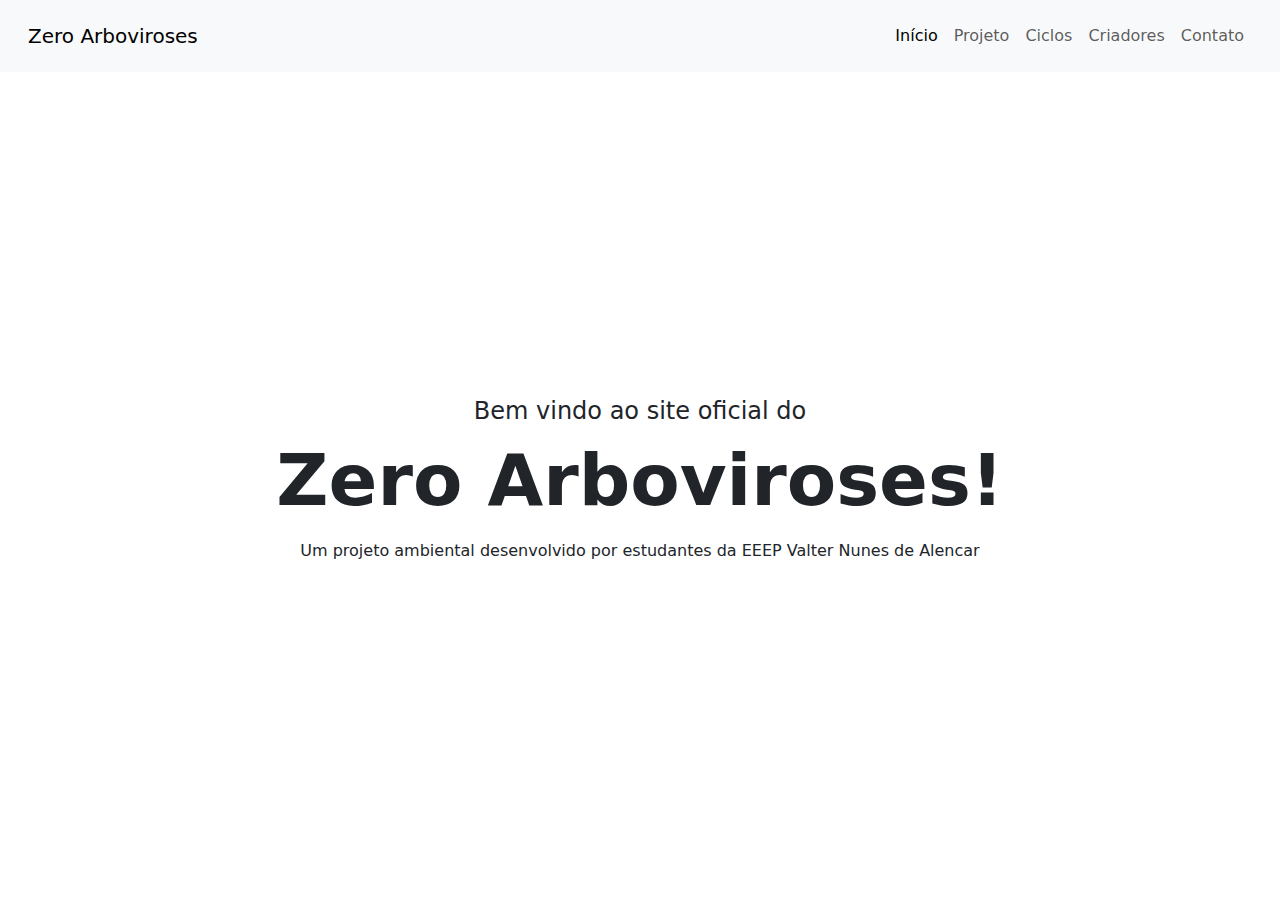
==== index.html @ bc4ea974 "initial(): arquivos iniciais adicionados" ====
<!DOCTYPE html>
<html lang="pt-BR">

<head>
  <meta charset="UTF-8">
  <meta http-equiv="X-UA-Compatible" content="IE=edge">
  <meta name="viewport" content="width=device-width, initial-scale=1.0">
  <!--Bootstrap ver 5.3 //-->
  <link rel="stylesheet" href="./lib/bootstrap/css/bootstrap.min.css">
  <script src="./lib/bootstrap/js/bootstrap.min.js"></script>
  <!--//-->
  <title>Zero Arboviroses</title>
</head>

<body>
  <!--// Barra de navegacao-->
  <nav style="min-height: 72px;" class="px-3 navbar sticky-top navbar-expand-lg bg-body-tertiary">
    <div class="container-fluid">
      <a class="navbar-brand" href="./index.html">Zero Arboviroses</a>
      <button class="navbar-toggler" type="button" data-bs-toggle="collapse" data-bs-target="#navbarSupportedContent"
        aria-controls="navbarSupportedContent" aria-expanded="false" aria-label="Toggle navigation">
        <span class="navbar-toggler-icon"></span>
      </button>
      <div class="collapse navbar-collapse" id="navbarSupportedContent">
        <ul class="navbar-nav ms-auto mb-2 mb-lg-0">
          <li class="nav-item">
            <a class="nav-link active" aria-current="page" href="./index.html">Início</a>
          </li>
          <li class="nav-item">
            <a class="nav-link" href="./pages/projeto.html">Projeto</a>
          </li>
          <li class="nav-item">
            <a class="nav-link" href="./pages/ciclos.html">Ciclos</a>
          </li>
          <li class="nav-item">
            <a class="nav-link" href="./pages/criadores.html">Criadores</a>
          </li>
          <li class="nav-item">
            <a class="nav-link" href="./pages/contato.html">Contato</a>
          </li>
        </ul>
      </div>
    </div>
  </nav>
  <!--//-->
  <!-- Conteudo principal -->
  <main>
    <section style="height: calc(100vh - 72px);" class="p-3 d-flex flex-column justify-content-center align-items-center" id="inicio">
      <p class="mb-2 text-center fs-4">Bem vindo ao site oficial do</p>
      <h1 style="font-weight: 600;" class="mb-3 display-2 text-center">Zero Arboviroses!</h1>
      <p class="text-center fs-6">Um projeto ambiental desenvolvido por estudantes da EEEP Valter Nunes de Alencar</p>
    </section>
  </main>
  <!--//-->
</body>

</html>
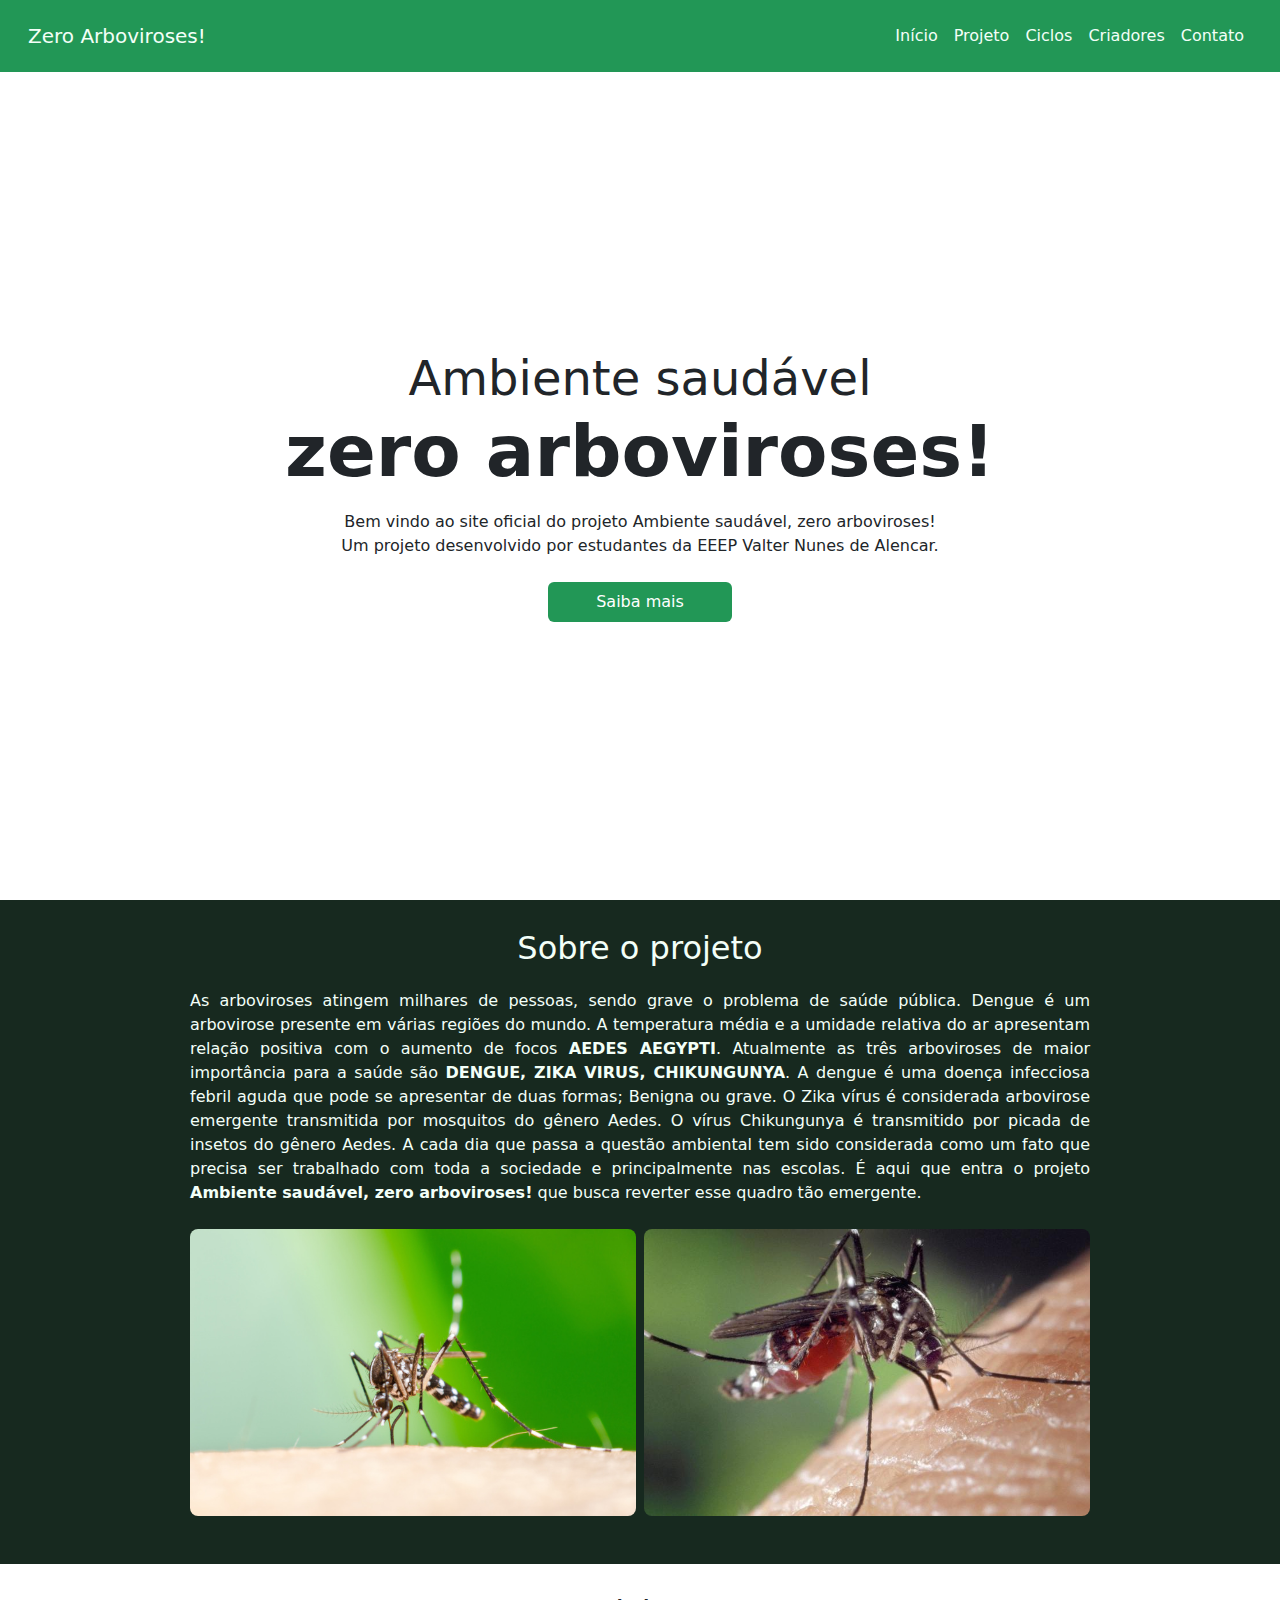
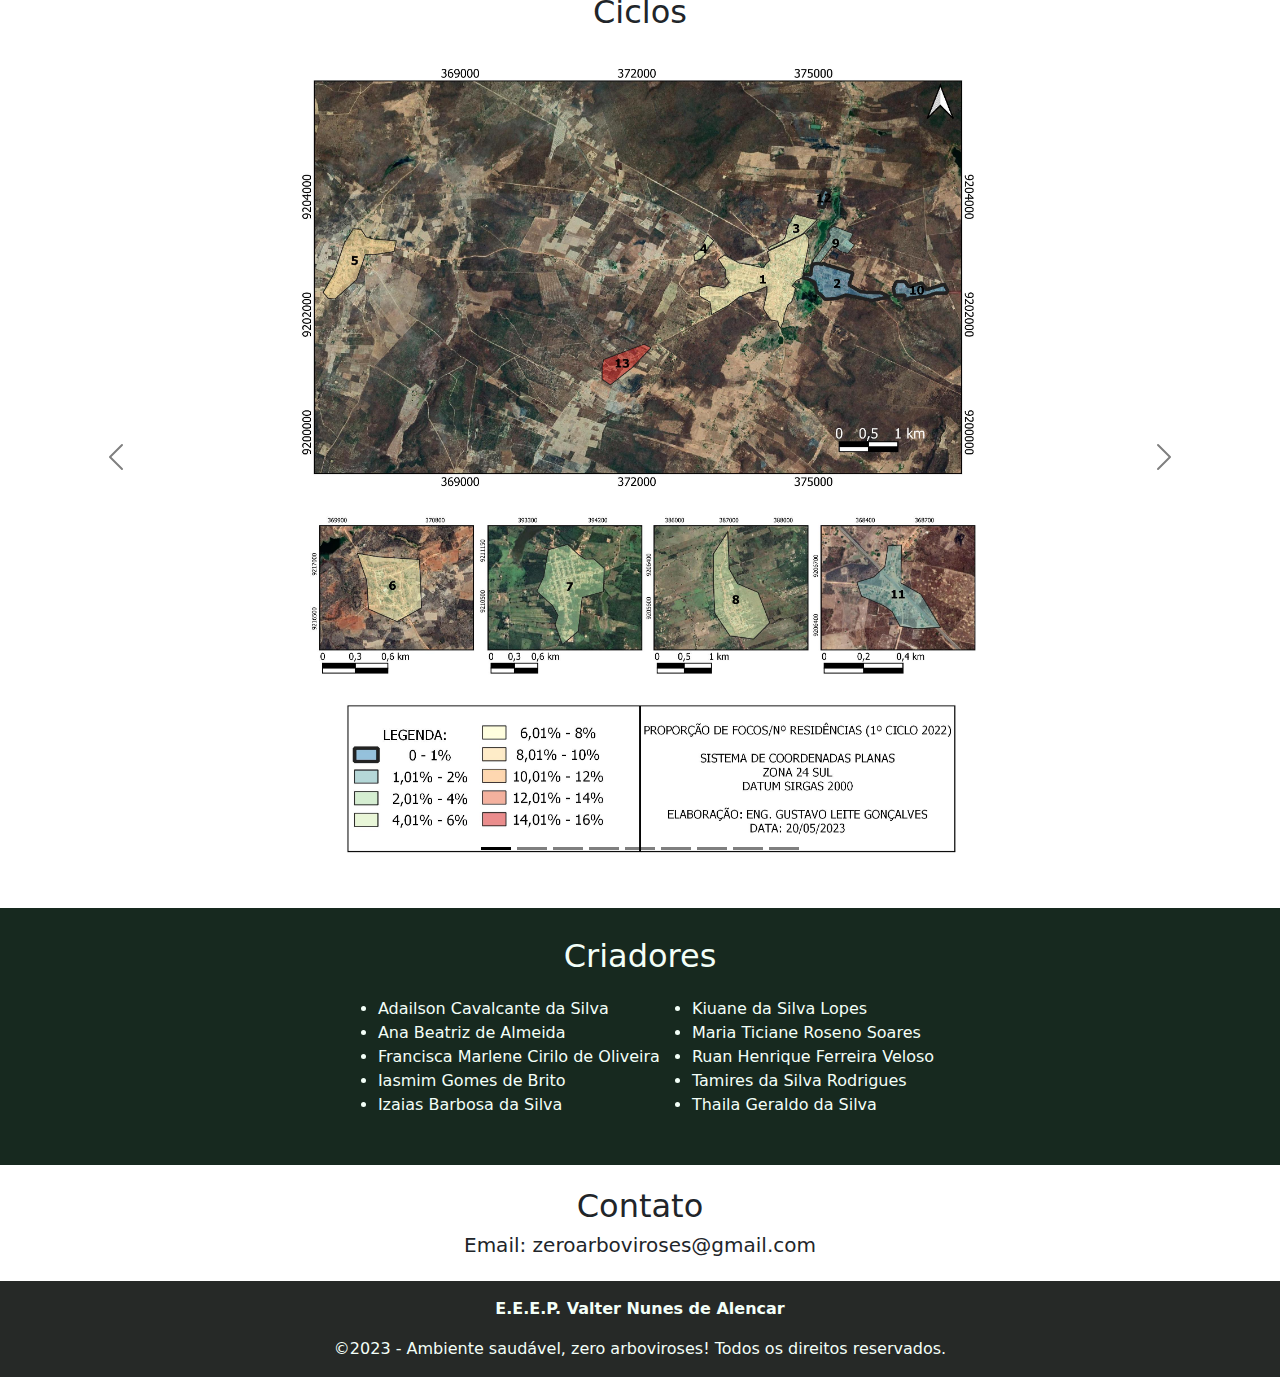
==== commit a52167cd: "feature(): todas as sections adicionadas" ====
--- a/index.html
+++ b/index.html
@@ -6,17 +6,18 @@
   <meta http-equiv="X-UA-Compatible" content="IE=edge">
   <meta name="viewport" content="width=device-width, initial-scale=1.0">
   <!--Bootstrap ver 5.3 //-->
+  <script src="./lib/bootstrap/js/bootstrap.min.js"></script>
   <link rel="stylesheet" href="./lib/bootstrap/css/bootstrap.min.css">
-  <script src="./lib/bootstrap/js/bootstrap.min.js"></script>
+  <link rel="stylesheet" href="./styles/index.css">
   <!--//-->
-  <title>Zero Arboviroses</title>
+  <title>Zero arboviroses!</title>
 </head>
 
 <body>
   <!--// Barra de navegacao-->
-  <nav style="min-height: 72px;" class="px-3 navbar sticky-top navbar-expand-lg bg-body-tertiary">
+  <nav style="min-height: 72px;" class="navbar-dark px-3 navbar sticky-top navbar-expand-lg bg-body-tertiary">
     <div class="container-fluid">
-      <a class="navbar-brand" href="./index.html">Zero Arboviroses</a>
+      <a class="navbar-brand" href="./index.html">Zero Arboviroses!</a>
       <button class="navbar-toggler" type="button" data-bs-toggle="collapse" data-bs-target="#navbarSupportedContent"
         aria-controls="navbarSupportedContent" aria-expanded="false" aria-label="Toggle navigation">
         <span class="navbar-toggler-icon"></span>
@@ -24,19 +25,19 @@
       <div class="collapse navbar-collapse" id="navbarSupportedContent">
         <ul class="navbar-nav ms-auto mb-2 mb-lg-0">
           <li class="nav-item">
-            <a class="nav-link active" aria-current="page" href="./index.html">Início</a>
+            <a class="nav-link" aria-current="page" href="./index.html">Início</a>
           </li>
           <li class="nav-item">
-            <a class="nav-link" href="./pages/projeto.html">Projeto</a>
+            <a class="nav-link" href="#projeto">Projeto</a>
           </li>
           <li class="nav-item">
-            <a class="nav-link" href="./pages/ciclos.html">Ciclos</a>
+            <a class="nav-link" href="#ciclos">Ciclos</a>
           </li>
           <li class="nav-item">
-            <a class="nav-link" href="./pages/criadores.html">Criadores</a>
+            <a class="nav-link" href="#criadores">Criadores</a>
           </li>
           <li class="nav-item">
-            <a class="nav-link" href="./pages/contato.html">Contato</a>
+            <a class="nav-link" href="#contato">Contato</a>
           </li>
         </ul>
       </div>
@@ -45,11 +46,125 @@
   <!--//-->
   <!-- Conteudo principal -->
   <main>
-    <section style="height: calc(100vh - 72px);" class="p-3 d-flex flex-column justify-content-center align-items-center" id="inicio">
-      <p class="mb-2 text-center fs-4">Bem vindo ao site oficial do</p>
-      <h1 style="font-weight: 600;" class="mb-3 display-2 text-center">Zero Arboviroses!</h1>
-      <p class="text-center fs-6">Um projeto ambiental desenvolvido por estudantes da EEEP Valter Nunes de Alencar</p>
+    <section style="height: calc(100vh - 72px);"
+      class="p-3 d-flex flex-column justify-content-center align-items-center" id="inicio">
+      <h2 class="m-0 display-5">Ambiente saudável</h2>
+      <h1 style="font-weight: 600;" class="m-0 mb-3 display-2 text-center">zero arboviroses!</h1>
+      <p style="max-width: 600px; font-weight: 400;" class="mb-4 text-center">Bem vindo ao site oficial do projeto
+        Ambiente saudável, zero arboviroses! Um projeto desenvolvido por estudantes da EEEP Valter Nunes de Alencar.</p>
+      <a class="btn btn-primary px-5 py-2" href="#projeto">Saiba mais</a>
     </section>
+    <section class="p-4 py-2 pb-5 d-flex flex-column" id="projeto">
+      <h1 class="text-center">Sobre o projeto</h1>
+      <p class="projeto__text mb-4">As arboviroses atingem milhares de pessoas, sendo grave o problema de
+        saúde pública. Dengue é um arbovirose presente em várias regiões do
+        mundo. A temperatura média e a umidade relativa do ar apresentam
+        relação positiva com o aumento de focos <b>AEDES AEGYPTI</b>. Atualmente as
+        três arboviroses de maior importância para a saúde são <b>DENGUE, ZIKA
+          VIRUS, CHIKUNGUNYA</b>. A dengue é uma doença infecciosa febril aguda que
+        pode se apresentar de duas formas; Benigna ou grave. O Zika vírus é
+        considerada arbovirose emergente transmitida por mosquitos do gênero
+        Aedes. O vírus Chikungunya é transmitido por picada de insetos do gênero
+        Aedes. A cada dia que passa a questão ambiental tem sido considerada
+        como um fato que precisa ser trabalhado com toda a sociedade e
+        principalmente nas escolas. É aqui que entra o projeto <b>Ambiente saudável, zero arboviroses!</b> que busca
+        reverter esse quadro tão emergente.</p>
+      <span class="projeto__imgs w-100">
+        <img class="projeto__img" src="./images/projeto/aedes.jpg" alt="Imagem do mosquito">
+        <img class="projeto__img" src="./images/projeto/aedes-2.jpg" alt="Imagem do mosquito">
+      </span>
+    </section>
+    <section class="p-4 py-2 pb-5 d-flex flex-column" id="ciclos">
+      <h1 class="text-center">Ciclos</h1>
+      <div id="carouselExampleIndicators" class="carousel carousel-dark slide" data-bs-ride="true">
+        <div class="carousel-indicators m-0">
+          <button type="button" data-bs-target="#carouselExampleIndicators" data-bs-slide-to="0" class="active"
+            aria-current="true" aria-label="Slide 1"></button>
+          <button type="button" data-bs-target="#carouselExampleIndicators" data-bs-slide-to="1"
+            aria-label="Slide 2"></button>
+          <button type="button" data-bs-target="#carouselExampleIndicators" data-bs-slide-to="2"
+            aria-label="Slide 3"></button>
+          <button type="button" data-bs-target="#carouselExampleIndicators" data-bs-slide-to="3"
+            aria-label="Slide 4"></button>
+          <button type="button" data-bs-target="#carouselExampleIndicators" data-bs-slide-to="4"
+            aria-label="Slide 5"></button>
+          <button type="button" data-bs-target="#carouselExampleIndicators" data-bs-slide-to="5"
+            aria-label="Slide 6"></button>
+          <button type="button" data-bs-target="#carouselExampleIndicators" data-bs-slide-to="6"
+            aria-label="Slide 7"></button>
+          <button type="button" data-bs-target="#carouselExampleIndicators" data-bs-slide-to="7"
+            aria-label="Slide 8"></button>
+          <button type="button" data-bs-target="#carouselExampleIndicators" data-bs-slide-to="8"
+            aria-label="Slide 9"></button>
+        </div>
+        <div class="carousel-inner">
+          <div class="carousel-item active">
+            <img src="./images/ciclos/mapa-1.jpeg" class="carousel__img d-block w-100" alt="Imagem do mapa">
+          </div>
+          <div class="carousel-item">
+            <img src="./images/ciclos/mapa-2.jpeg" class="carousel__img d-block w-100" alt="Imagem do mapa">
+          </div>
+          <div class="carousel-item">
+            <img src="./images/ciclos/mapa-3.jpeg" class="carousel__img d-block w-100" alt="Imagem do mapa">
+          </div>
+          <div class="carousel-item">
+            <img src="./images/ciclos/mapa-4.jpeg" class="carousel__img d-block w-100" alt="Imagem do mapa">
+          </div>
+          <div class="carousel-item">
+            <img src="./images/ciclos/mapa-5.jpeg" class="carousel__img d-block w-100" alt="Imagem do mapa">
+          </div>
+          <div class="carousel-item">
+            <img src="./images/ciclos/mapa-6.jpeg" class="carousel__img d-block w-100" alt="Imagem do mapa">
+          </div>
+          <div class="carousel-item">
+            <img src="./images/ciclos/mapa-7.jpeg" class="carousel__img d-block w-100" alt="Imagem do mapa">
+          </div>
+          <div class="carousel-item">
+            <img src="./images/ciclos/mapa-8.jpeg" class="carousel__img d-block w-100" alt="Imagem do mapa">
+          </div>
+          <div class="carousel-item">
+            <img src="./images/ciclos/mapa-local.jpeg" class="carousel__img d-block w-100" alt="Imagem do mapa">
+          </div>
+        </div>
+        <button class="carousel-control-prev" type="button" data-bs-target="#carouselExampleIndicators"
+          data-bs-slide="prev">
+          <span class="carousel-control-prev-icon" aria-hidden="true"></span>
+          <span class="visually-hidden">Previous</span>
+        </button>
+        <button class="carousel-control-next" type="button" data-bs-target="#carouselExampleIndicators"
+          data-bs-slide="next">
+          <span class="carousel-control-next-icon" aria-hidden="true"></span>
+          <span class="visually-hidden">Next</span>
+        </button>
+      </div>
+    </section>
+    <section class="p-4 py-2 pb-5 d-flex flex-column" id="criadores">
+      <h1 class="text-center">Criadores</h1>
+      <span class="d-flex flex-wrap">
+        <ul class="criadores__list m-0">
+          <li>Adailson Cavalcante da Silva</li>
+          <li>Ana Beatriz de Almeida</li>
+          <li>Francisca Marlene Cirilo de Oliveira</li>
+          <li>Iasmim Gomes de Brito</li>
+          <li>Izaias Barbosa da Silva</li>
+        </ul>
+        <ul class="criadores__list m-0">
+          <li>Kiuane da Silva Lopes</li>
+          <li>Maria Ticiane Roseno Soares</li>
+          <li>Ruan Henrique Ferreira Veloso</li>
+          <li>Tamires da Silva Rodrigues</li>
+          <li>Thaila Geraldo da Silva</li>
+        </ul>
+      </span>
+    </section>
+    <section class="pb-3 text-center" id="contato">
+      <h1 class="mb-2">Contato</h1>
+      <h5>Email: zeroarboviroses@gmail.com</h5>
+    </section>
+    <footer class="text-center p-3">
+      <p><b>E.E.E.P. Valter Nunes de Alencar</b></p>
+      <p class="mb-0">&copy;2023 - Ambiente saudável, zero arboviroses! Todos os direitos reservados.</p>
+    </footer>
   </main>
   <!--//-->
 </body>
--- a/styles/index.css
+++ b/styles/index.css
@@ -0,0 +1,92 @@
+@import url("../lib/normalize/normalize.css");
+@import url("config.css");
+
+.navbar {
+  background-color: var(--primary) !important;
+}
+
+.navbar-brand,
+.nav-link {
+  color: var(--white) !important;
+}
+
+.btn-primary {
+  background-color: var(--primary);
+  border: var(--primary);
+}
+.btn-primary:is(:hover) {
+  background-color: var(--hover-primary) !important;
+}
+
+#projeto {
+  background: var(--bg-primary);
+  color: var(--white);
+}
+
+.projeto__text {
+  text-align: justify;
+}
+
+.projeto__imgs {
+  display: grid;
+  gap: 8px;
+  grid-template-rows: repeat(2, 1fr);
+  width: 100%;
+}
+
+.projeto__img {
+  width: 100%;
+  height: 100%;
+  border-radius: 8px;
+  object-fit: cover;
+}
+
+@media screen and (min-width: 468px) {
+  #projeto {
+    align-items: center;
+  }
+  .projeto__text {
+    max-width: 900px;
+  }
+  .projeto__imgs {
+    grid-template-columns: repeat(2, 1fr);
+    grid-template-rows: repeat(1, 1fr);
+    max-width: 900px;
+  }
+}
+
+.carousel__img {
+  width: 100% !important;
+  height: 100% !important;
+  object-fit: cover !important;
+}
+
+@media screen and (min-width: 468px) {
+  .carousel__img {
+    width: 700px !important;
+    height: 100% !important;
+    object-fit: cover !important;
+    margin: 0 auto;
+  }
+}
+
+#criadores {
+  background: var(--bg-primary);
+  color: var(--white);
+  align-items: center;
+}
+
+
+@media screen and (min-width: 468px) {
+  .carousel__img {
+    width: 700px !important;
+    height: 100% !important;
+    object-fit: cover !important;
+    margin: 0 auto;
+  }
+}
+
+footer {
+  background: var(--secondary);
+  color: var(--white);
+}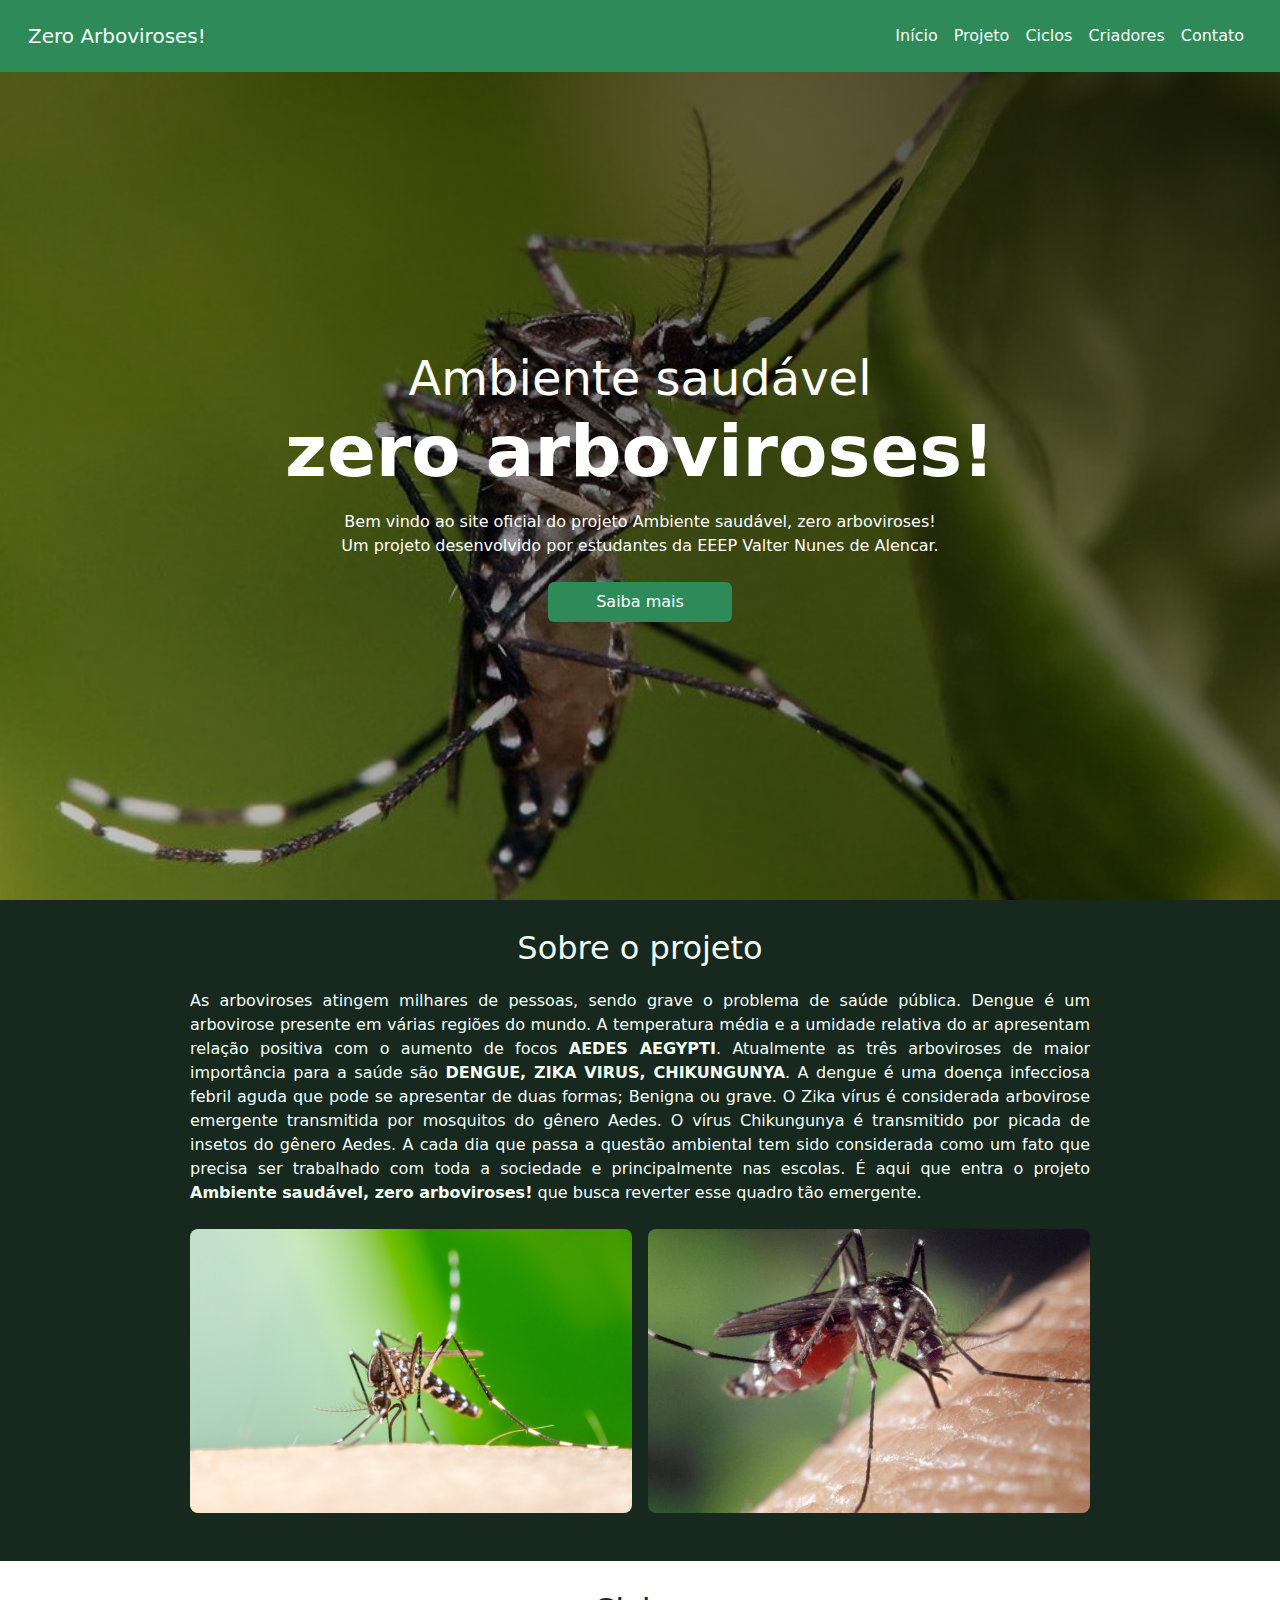
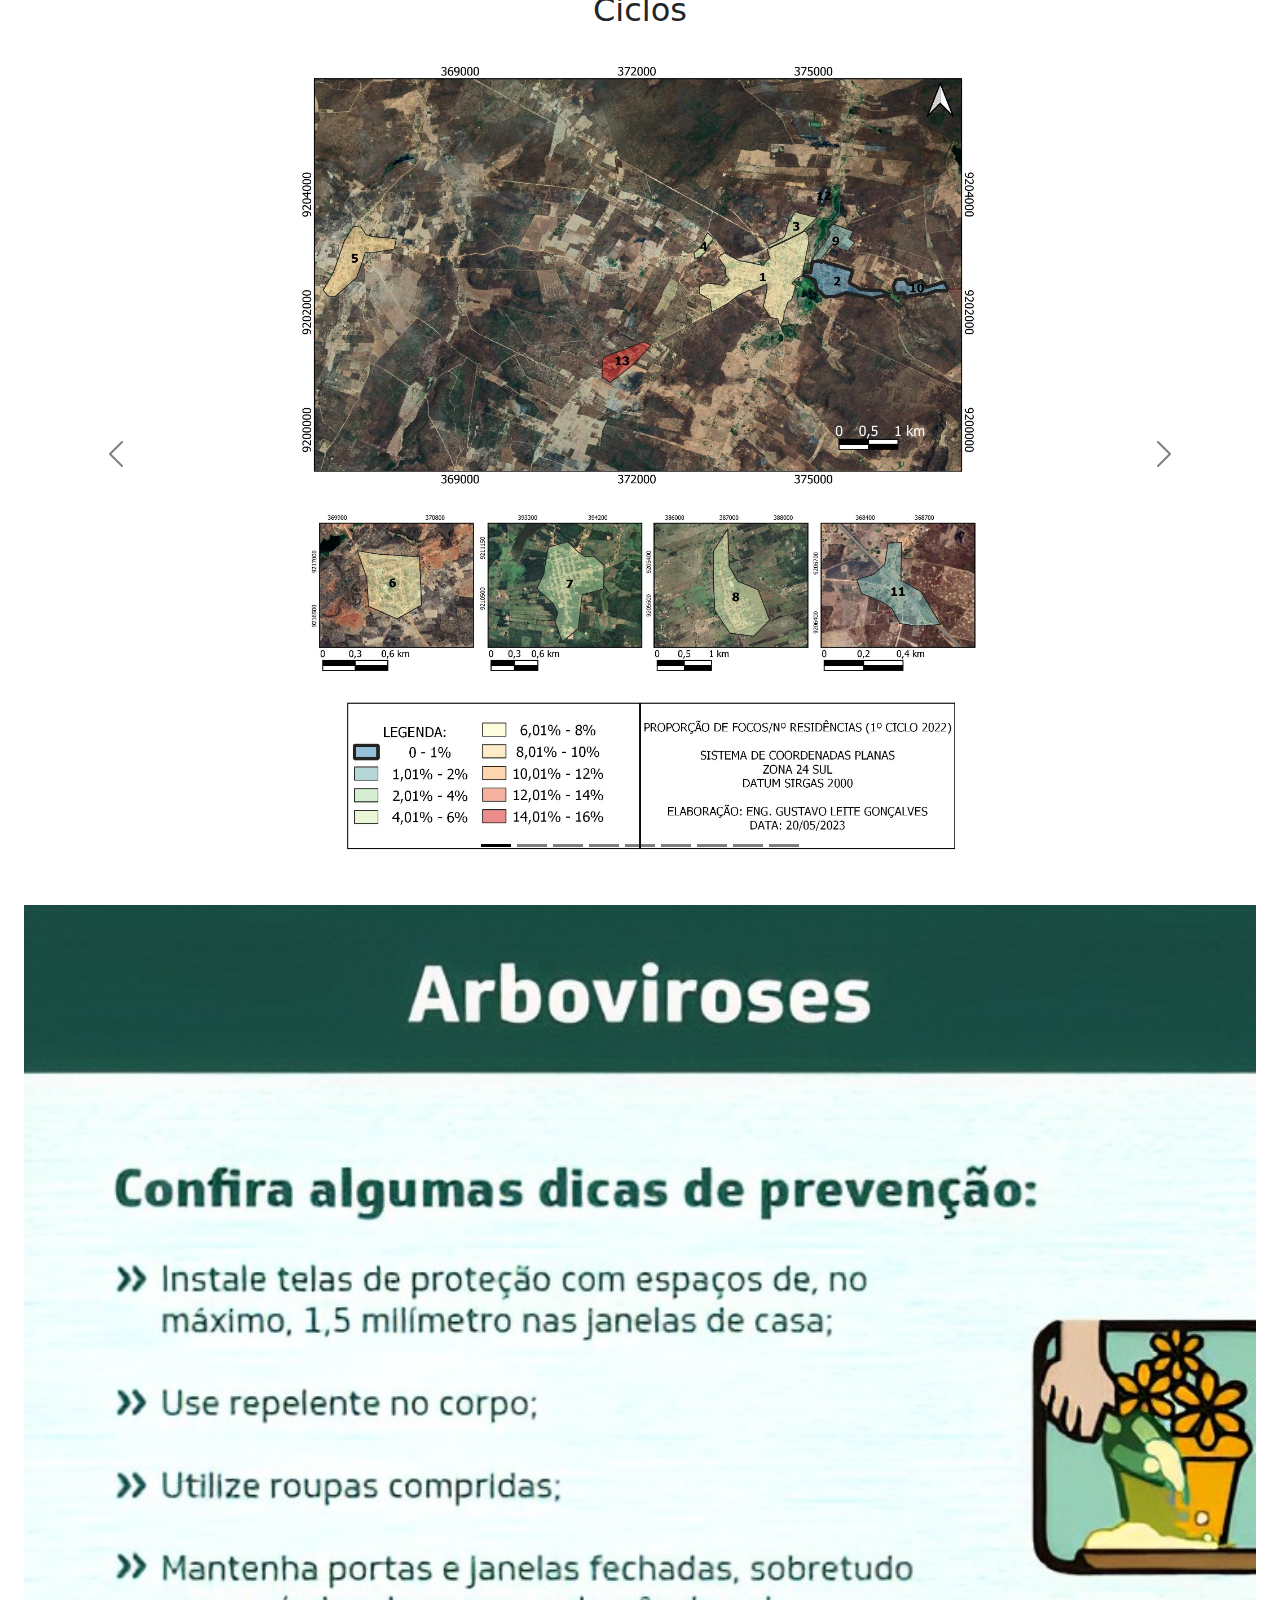
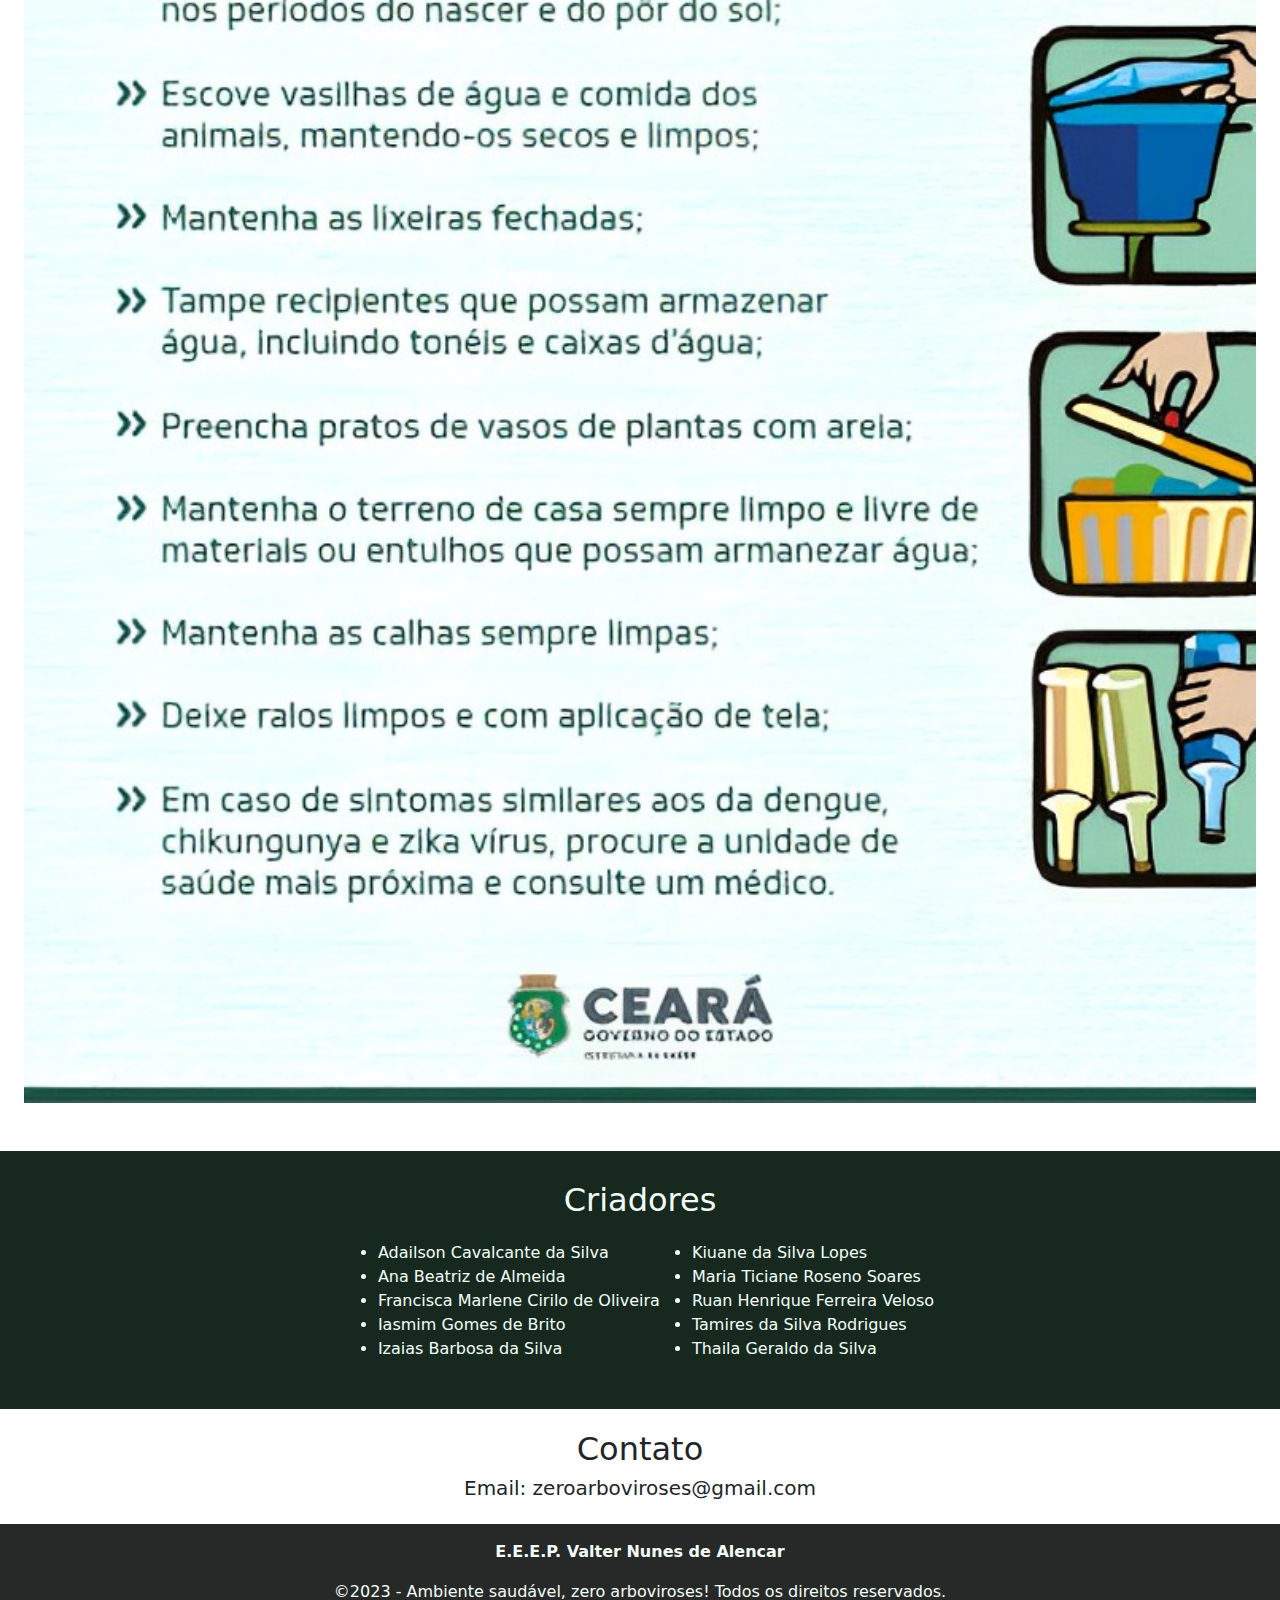
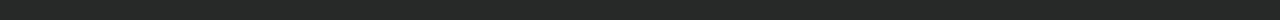
==== commit 209af5e6: "feature(): imagens de fundo adicionadas" ====
--- a/index.html
+++ b/index.html
@@ -25,7 +25,7 @@
       <div class="collapse navbar-collapse" id="navbarSupportedContent">
         <ul class="navbar-nav ms-auto mb-2 mb-lg-0">
           <li class="nav-item">
-            <a class="nav-link" aria-current="page" href="./index.html">Início</a>
+            <a class="nav-link" aria-current="page" href="#inicio">Início</a>
           </li>
           <li class="nav-item">
             <a class="nav-link" href="#projeto">Projeto</a>
@@ -46,8 +46,7 @@
   <!--//-->
   <!-- Conteudo principal -->
   <main>
-    <section style="height: calc(100vh - 72px);"
-      class="p-3 d-flex flex-column justify-content-center align-items-center" id="inicio">
+    <section class="p-3 d-flex flex-column justify-content-center align-items-center" id="inicio">
       <h2 class="m-0 display-5">Ambiente saudável</h2>
       <h1 style="font-weight: 600;" class="m-0 mb-3 display-2 text-center">zero arboviroses!</h1>
       <p style="max-width: 600px; font-weight: 400;" class="mb-4 text-center">Bem vindo ao site oficial do projeto
@@ -98,8 +97,8 @@
             aria-label="Slide 9"></button>
         </div>
         <div class="carousel-inner">
-          <div class="carousel-item active">
-            <img src="./images/ciclos/mapa-1.jpeg" class="carousel__img d-block w-100" alt="Imagem do mapa">
+          <div class="carousel-item">
+            <img src="./images/ciclos/mapa-local.jpeg" class="carousel__img d-block w-100" alt="Imagem do mapa">
           </div>
           <div class="carousel-item">
             <img src="./images/ciclos/mapa-2.jpeg" class="carousel__img d-block w-100" alt="Imagem do mapa">
@@ -122,8 +121,8 @@
           <div class="carousel-item">
             <img src="./images/ciclos/mapa-8.jpeg" class="carousel__img d-block w-100" alt="Imagem do mapa">
           </div>
-          <div class="carousel-item">
-            <img src="./images/ciclos/mapa-local.jpeg" class="carousel__img d-block w-100" alt="Imagem do mapa">
+          <div class="carousel-item active">
+            <img src="./images/ciclos/mapa-1.jpeg" class="carousel__img d-block w-100" alt="Imagem do mapa">
           </div>
         </div>
         <button class="carousel-control-prev" type="button" data-bs-target="#carouselExampleIndicators"
@@ -136,6 +135,9 @@
           <span class="carousel-control-next-icon" aria-hidden="true"></span>
           <span class="visually-hidden">Next</span>
         </button>
+      </div>
+      <div class="w-100 mt-5">
+        <img class="cartaz__img w-100 h-100" src="./images/cartaz/cartaz-1.jpeg" alt="Cartaz">
       </div>
     </section>
     <section class="p-4 py-2 pb-5 d-flex flex-column" id="criadores">
--- a/styles/index.css
+++ b/styles/index.css
@@ -18,6 +18,17 @@
   background-color: var(--hover-primary) !important;
 }
 
+#inicio {
+  background:
+    linear-gradient(35deg, rgba(0,0,0, 0.2), rgba(0,0,0,0.75)),
+    url("../images/inicio/fundo.jpeg");
+  background-size: cover;
+  background-repeat: no-repeat;
+  background-position: 35%;
+  height: calc(100vh - 72px);
+  color: #fff !important;
+}
+
 #projeto {
   background: var(--bg-primary);
   color: var(--white);
@@ -29,7 +40,7 @@
 
 .projeto__imgs {
   display: grid;
-  gap: 8px;
+  gap: 16px;
   grid-template-rows: repeat(2, 1fr);
   width: 100%;
 }
@@ -61,6 +72,10 @@
   object-fit: cover !important;
 }
 
+.cartaz__img {
+  object-fit: cover;
+}
+
 @media screen and (min-width: 468px) {
   .carousel__img {
     width: 700px !important;
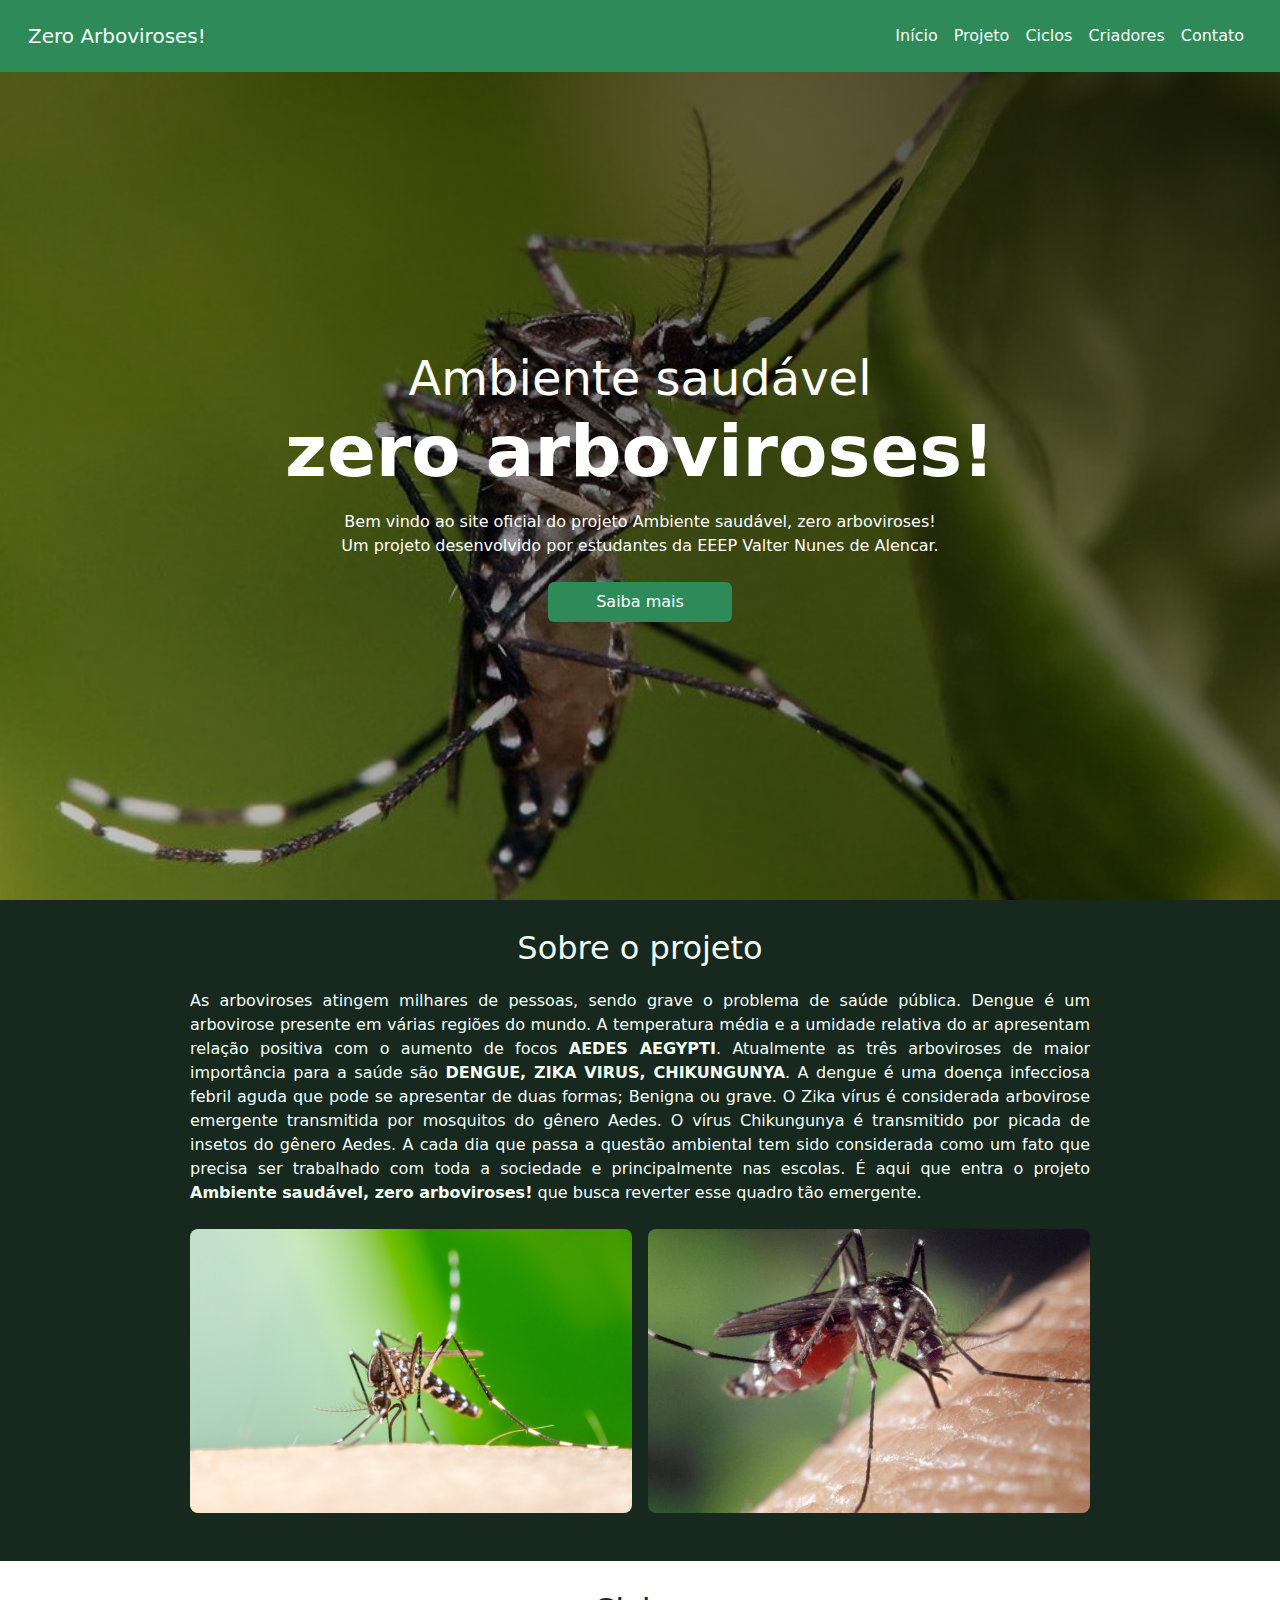
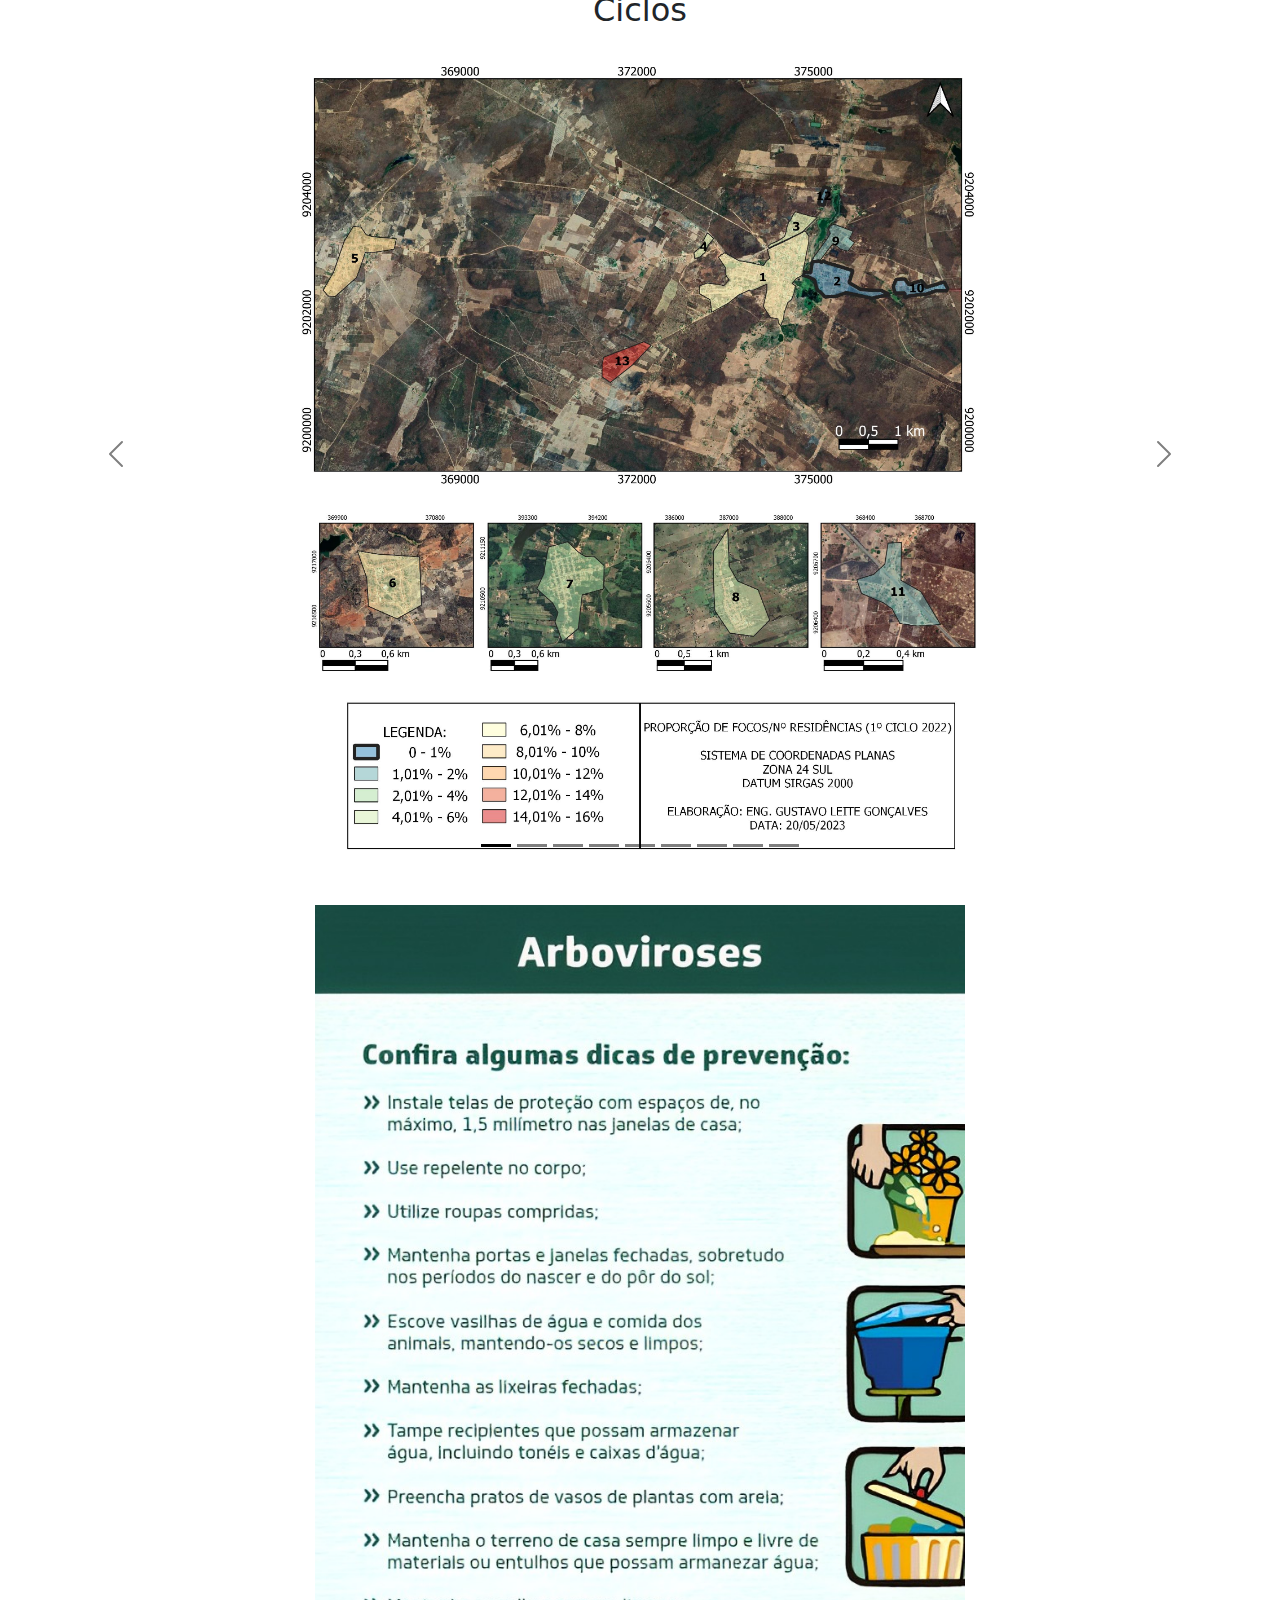
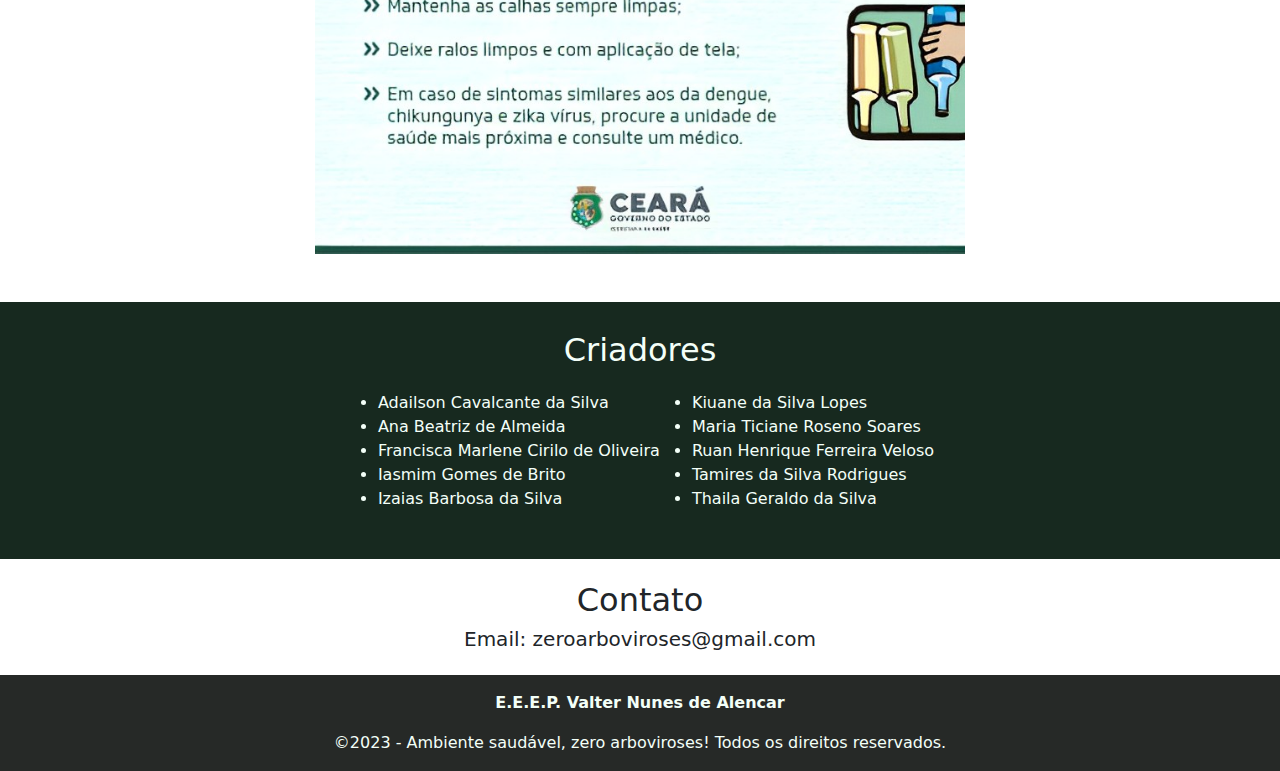
==== commit 29bf62d8: "fix(): imagem quebrada para pc" ====
--- a/index.html
+++ b/index.html
@@ -136,7 +136,7 @@
           <span class="visually-hidden">Next</span>
         </button>
       </div>
-      <div class="w-100 mt-5">
+      <div class="w-100 mt-5 d-flex">
         <img class="cartaz__img w-100 h-100" src="./images/cartaz/cartaz-1.jpeg" alt="Cartaz">
       </div>
     </section>
--- a/styles/index.css
+++ b/styles/index.css
@@ -83,6 +83,10 @@
     object-fit: cover !important;
     margin: 0 auto;
   }
+  .cartaz__img {
+    width: 650px !important;
+    margin: 0 auto !important;
+  }
 }
 
 #criadores {
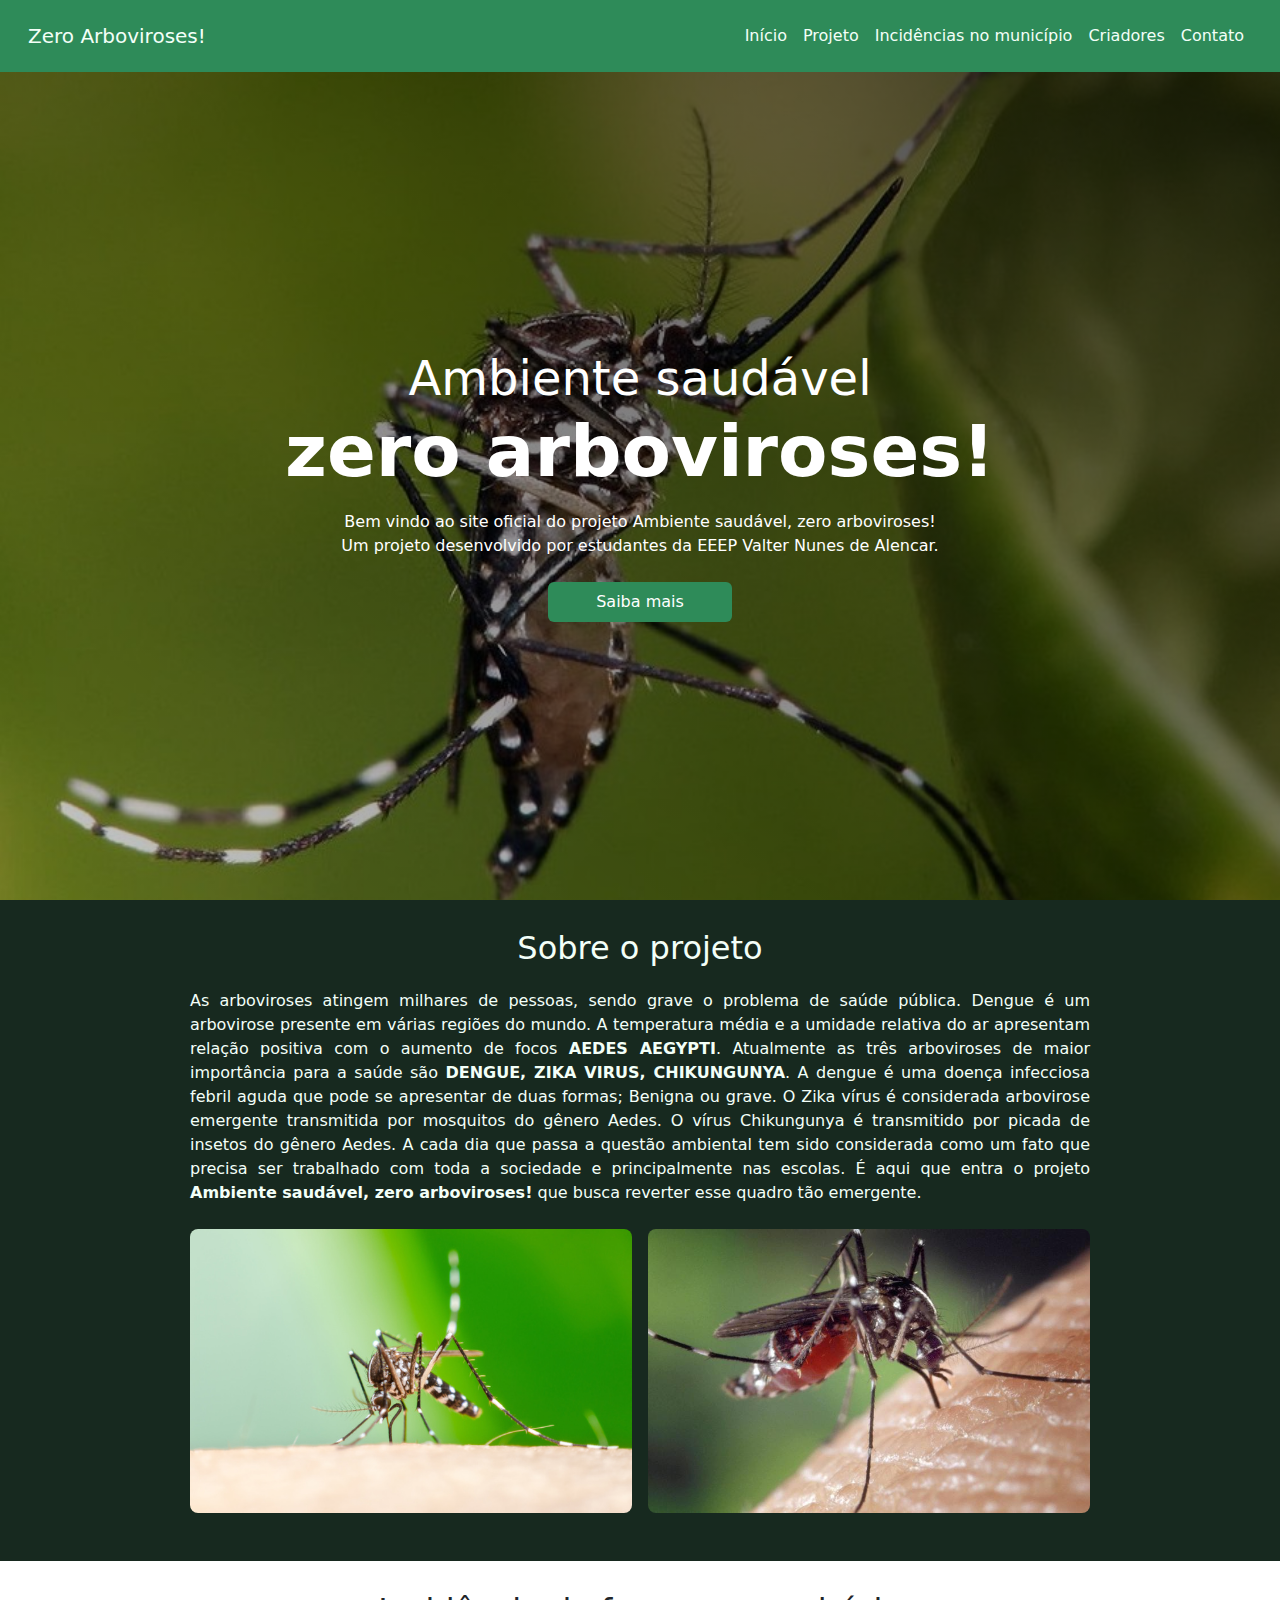
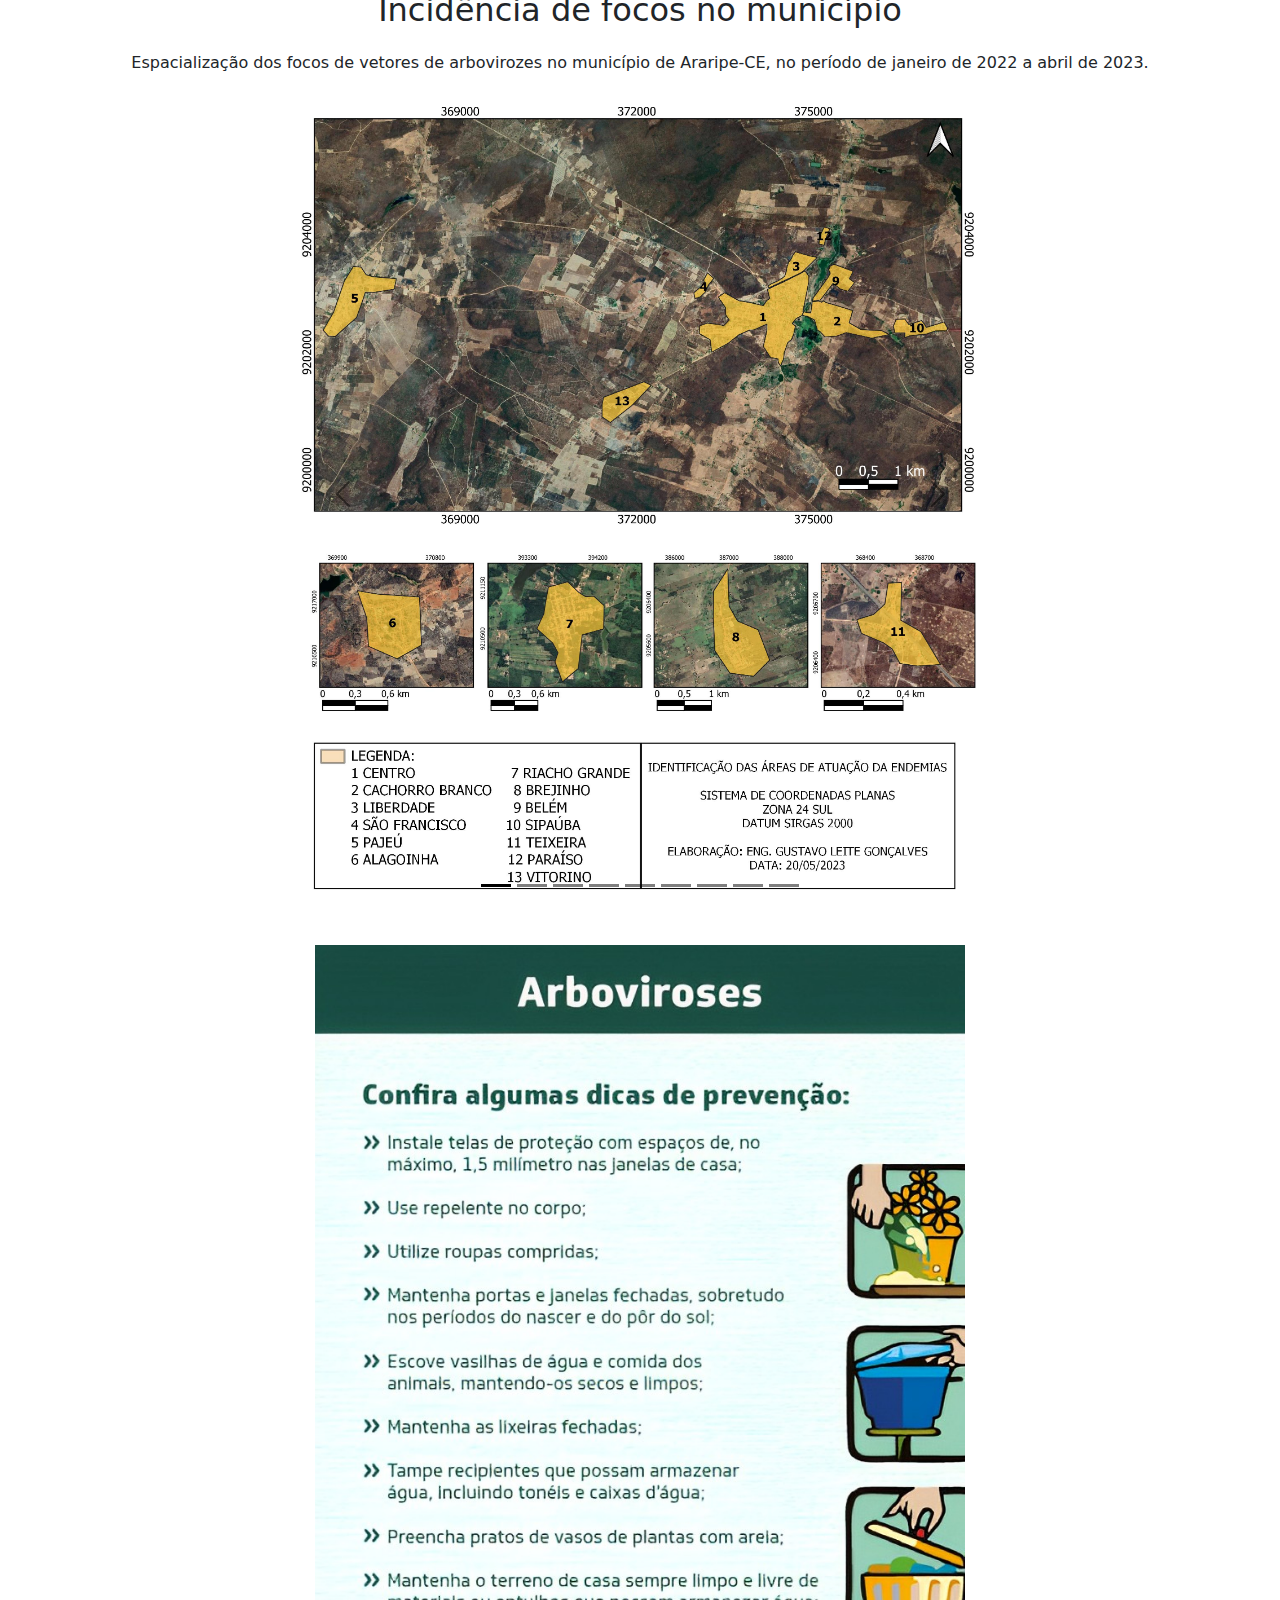
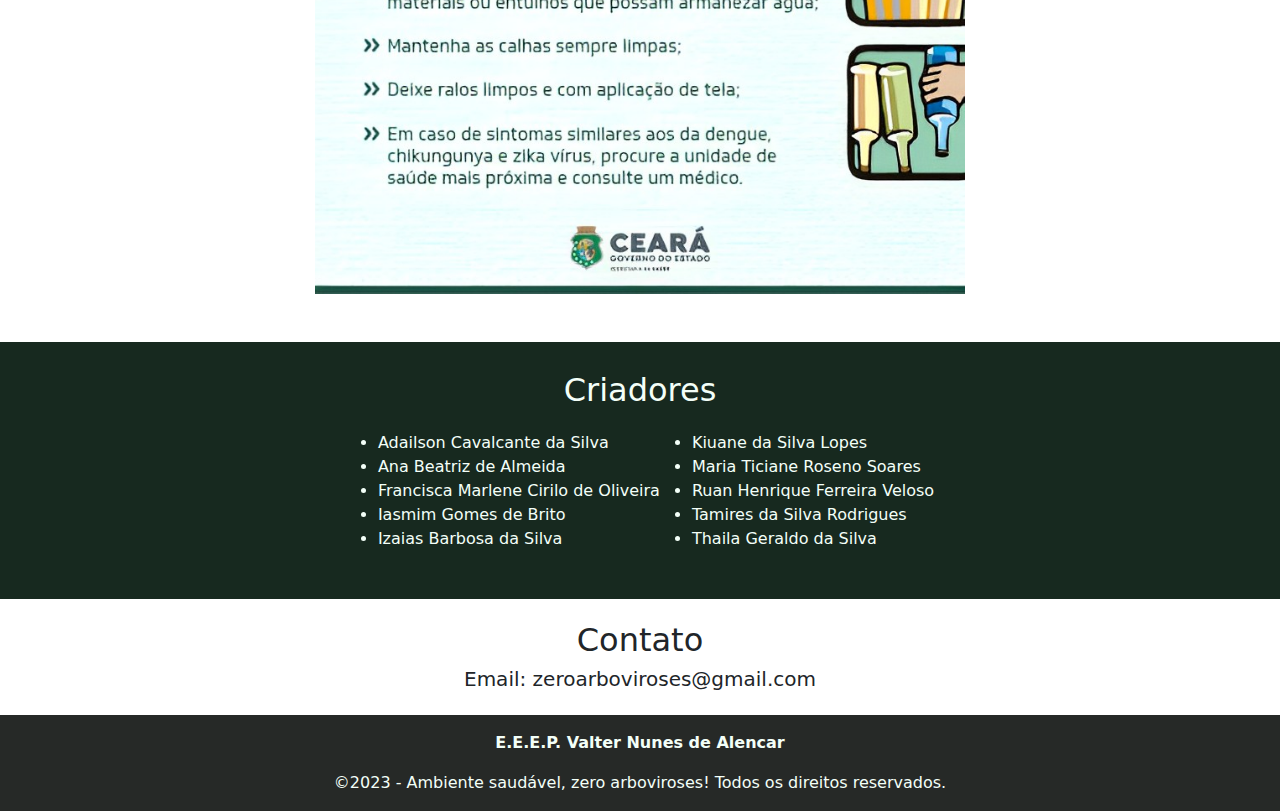
==== commit 0a69bf6a: "fix(): carousel corrigido" ====
--- a/index.html
+++ b/index.html
@@ -31,7 +31,7 @@
             <a class="nav-link" href="#projeto">Projeto</a>
           </li>
           <li class="nav-item">
-            <a class="nav-link" href="#ciclos">Ciclos</a>
+            <a class="nav-link" href="#ciclos">Incidências no município</a>
           </li>
           <li class="nav-item">
             <a class="nav-link" href="#criadores">Criadores</a>
@@ -73,8 +73,9 @@
         <img class="projeto__img" src="./images/projeto/aedes-2.jpg" alt="Imagem do mosquito">
       </span>
     </section>
-    <section class="p-4 py-2 pb-5 d-flex flex-column" id="ciclos">
-      <h1 class="text-center">Ciclos</h1>
+    <section class="p-4 py-2 pb-5 d-flex flex-column align-items-center" id="ciclos">
+      <h1 class="text-center">Incidência de focos no município</h1>
+      <p style="text-align: justify;">Espacialização dos focos de vetores de arbovirozes no município de Araripe-CE, no período de janeiro de 2022 a abril de 2023.</p>
       <div id="carouselExampleIndicators" class="carousel carousel-dark slide" data-bs-ride="true">
         <div class="carousel-indicators m-0">
           <button type="button" data-bs-target="#carouselExampleIndicators" data-bs-slide-to="0" class="active"
@@ -97,7 +98,7 @@
             aria-label="Slide 9"></button>
         </div>
         <div class="carousel-inner">
-          <div class="carousel-item">
+          <div class="carousel-item active">
             <img src="./images/ciclos/mapa-local.jpeg" class="carousel__img d-block w-100" alt="Imagem do mapa">
           </div>
           <div class="carousel-item">
@@ -121,7 +122,7 @@
           <div class="carousel-item">
             <img src="./images/ciclos/mapa-8.jpeg" class="carousel__img d-block w-100" alt="Imagem do mapa">
           </div>
-          <div class="carousel-item active">
+          <div class="carousel-item">
             <img src="./images/ciclos/mapa-1.jpeg" class="carousel__img d-block w-100" alt="Imagem do mapa">
           </div>
         </div>
